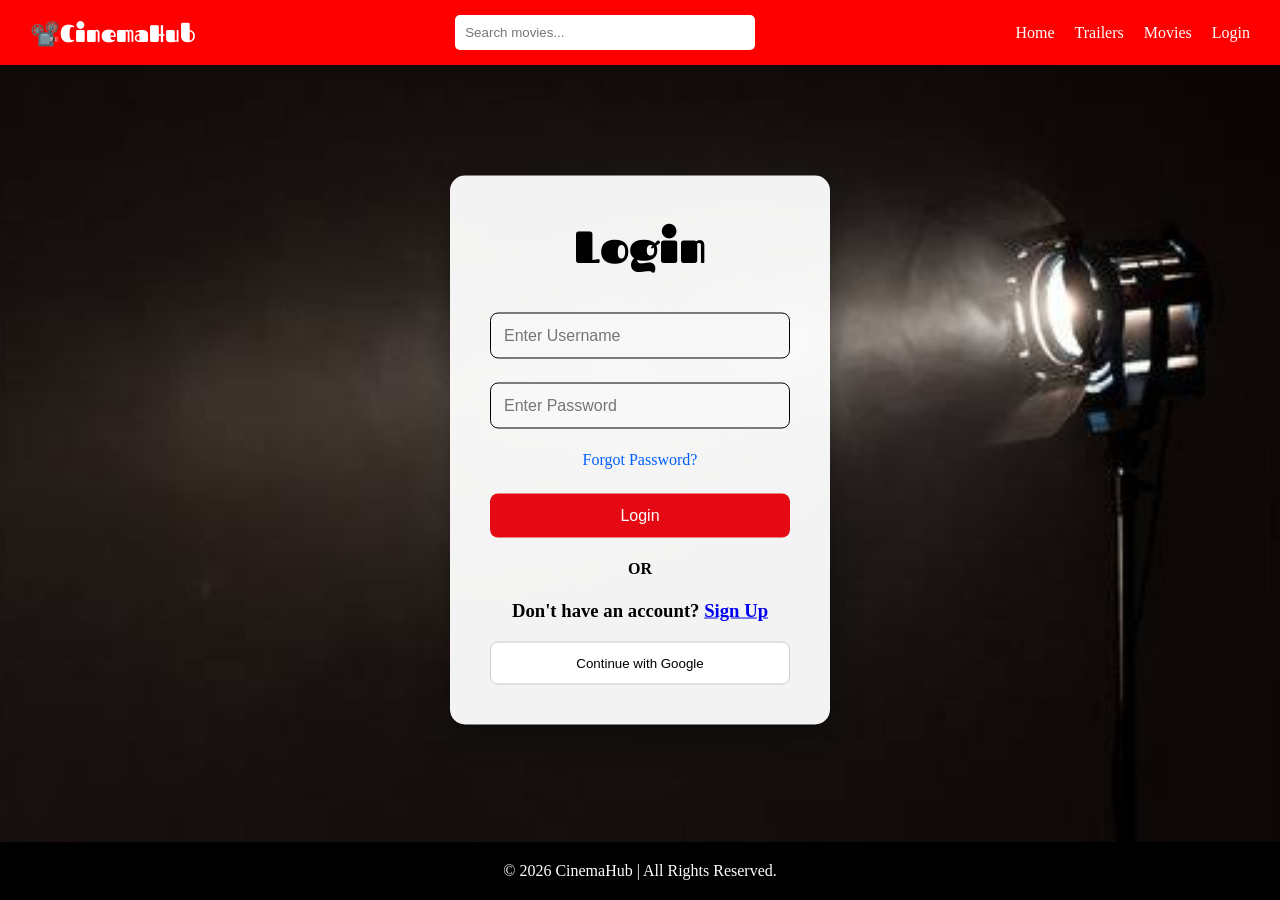
==== login.html @ d34c0db9 "First commit of CinemaHub project" ====
<!DOCTYPE html>
<html lang="en">

<head>
    <meta charset="UTF-8">
    <meta name="viewport" content="width=device-width, initial-scale=1.0">
    <title>Login - CinemaHub</title>

    <link rel="stylesheet" href="about.css">
    <link rel="stylesheet" href="login.css">

    <link rel="preconnect" href="https://fonts.googleapis.com">
    <link rel="preconnect" href="https://fonts.gstatic.com" crossorigin>

    <link href="https://fonts.googleapis.com/css2?family=Fascinate&family=Luckiest+Guy&display=swap" rel="stylesheet">
<link rel="stylesheet" href="responsive.css">
</head>

<body>

    <div class="header">
        <nav>
            <h1 class="fascinate-regular">📽️CinemaHub</h1>

            <input type="search" placeholder="Search movies..." id="searchInput">

            <ul>
                <li><a href="about.html">Home</a></li>
                <li><a href="trailers.html">Trailers</a></li>
                <li><a href="movies.html">Movies</a></li>
                <li><a href="login.html">Login</a></li>
            </ul>
        </nav>
    </div>

    <div class="container">

        <div class="login-page">
            <h1>Login</h1>
        </div>

        <input type="text" placeholder="Enter Username">

        <input type="password" placeholder="Enter Password">

        <div class="forgot-password">
            <a href="#">Forgot Password?</a>
        </div>

        <button class="login-btn">Login</button>

        <div class="divide">
            <span>OR</span>
        </div>

        <div class="signup-button">
            <h3>
                Don't have an account?
                <a href="#">Sign Up</a>
            </h3>
        </div>

        <button class="google-btn">
            Continue with Google
        </button>

    </div>

    <footer>
        <p>&copy; 2026 CinemaHub | All Rights Reserved.</p>
    </footer>

</body>

</html>
---- about.css ----
* {
    padding: 0;
    margin: 0;
}

nav {
    background-color: #ff0000;
    color: #ffffff;
    padding: 15px 30px;

    display: flex;
    justify-content: space-between;
    align-items: center;
}

h1 {
    font-family: "Fascinate", system-ui;
    font-weight: 400;
    margin: 0;
}

ul {
    list-style: none;
    display: flex;
    gap: 20px;
    margin: 0;
    padding: 0;
}

nav a {
    text-decoration: none;
    color: #ffffff;
}

nav a:hover {
    color: yellow;
    transition: 0.3s;
}

.hero {
    background: linear-gradient(rgba(0, 0, 0, 0.6), rgba(0, 0, 0, 0.6)),
        url("images/cinema.jpg");
    background-size: cover;
    background-position: center;
    background-repeat: no-repeat;
    color: white;
    text-align: center;
    padding: 80px 20px;
}

.hero h1 {
    font-size: 50px;
}

.hero p {
    font-size: 20px;
    margin-top: 10px;
}

.matemasie-regular {
    font-family: "Matemasie", sans-serif;
    font-weight: 400;
    font-style: normal;
}

.mission,
.why {
    width: 80%;
    margin: 50px auto;
    text-align: center;
    line-height: 1.8;
}

.why ul {
    list-style: none;
    padding: 0;
}

.why li {
    margin: 15px 0;
    font-size: 20px;
}

footer {
    background: black;
    color: white;
    text-align: center;
    padding: 20px;
    margin-top: 60px;
}

#searchInput {
    padding: 10px;
    width: 300px;
    border: none;
    border-radius: 5px;
}
main {
    flex: 1;
}
html, body {
    height: 100%;
}

body {
    min-height: 100vh;
    display: flex;
    flex-direction: column;
}

main {
    flex: 1;
}

footer {
    background: black;
    color: white;
    text-align: center;
    padding: 20px;
    margin-top: auto;
}
---- login.css ----
* {
    margin: 0;
    padding: 0;
    box-sizing: border-box;
}

/* Background */

body {
    background: url("images/cinema.jpg");
    background-size: cover;
    background-position: center;
    background-repeat: no-repeat;
    min-height: 100vh;
}

/* Login Card */

.container {

    position: absolute;

    top: 50%;
    left: 50%;

    transform: translate(-50%, -50%);

    /* width: 380px; */
  width: 90%;
    max-width: 380px;
    padding: 40px;

    background: rgba(255, 255, 255, 0.95);

    border-radius: 15px;

    box-shadow: 0 10px 30px rgba(0, 0, 0, 0.4);

    display: flex;
    flex-direction: column;
    align-items: center;
}

/* Heading */

.login-page h1 {

    margin-bottom: 25px;

    font-size: 45px;
}

/* Input Fields */

.container input {

    width: 100%;

    padding: 13px;

    margin: 12px 0;

    border: 1px solid #000000;

    border-radius: 8px;

    background: #f8f8f8;

    font-size: 16px;

    transition: .3s;
}

.container input:focus {

    outline: none;

    border-color: #e50914;

    box-shadow: 0 0 8px rgba(229, 9, 20, .4);
}

/* Forgot Password */

.forgot-password {

    margin: 10px 0;
}

.forgot-password a {

    color: #005eff;

    text-decoration: none;
}

.forgot-password a:hover {

    text-decoration: underline;
}

/* Login Button */

.login-btn {

    width: 100%;

    padding: 13px;

    margin-top: 15px;

    border: none;

    border-radius: 8px;

    background: #e50914;

    color: white;

    font-size: 16px;

    cursor: pointer;

    transition: .3s;
}

.login-btn:hover {

    background: #b20710;
}

/* OR */

.divide {

    margin: 22px 0;

    font-weight: bold;
}

/* Sign Up */

.signup-button {

    margin-bottom: 20px;

    text-align: center;
}

/* Google Button */

.google-btn {

    width: 100%;

    padding: 13px;

    border-radius: 8px;

    border: 1px solid #ccc;

    background: white;

    cursor: pointer;

    transition: .3s;
}

.google-btn:hover {

    background: #f3f3f3;
}
footer {
    position: fixed;
    bottom: 0;
    left: 0;
    width: 100%;

    background: black;
    color: white;
    text-align: center;
    padding: 20px;
}
---- responsive.css ----
@media screen and (max-width: 992px) {

    /* Navbar */

    nav {
        flex-direction: column;
        gap: 15px;
        padding: 15px;
    }

    #searchInput {
        width: 80%;
    }

    ul {
        flex-wrap: wrap;
        justify-content: center;
        gap: 15px;
    }

    /* Movies page */

    .movie-card1,
    .movie-card2,
    .movie-card3,
    .movie-card4 {

        width: 90%;
        flex-direction: column;
        text-align: center;
        padding: 20px;
    }

    .details {
        margin-left: 0;
        margin-top: 20px;
    }

    .book {
        margin-top: 20px;
    }

    /* Login page */

    .container {
        width: 90%;
        max-width: 400px;
    }

    /* Hero section */

    .hero h1 {
        font-size: 40px;
    }

    .hero p {
        font-size: 18px;
    }
}

@media screen and (max-width: 600px) {

    /* Navbar */

    nav {
        flex-direction: column;
        align-items: center;
        padding: 15px;
    }

    ul {
        flex-direction: column;
        gap: 10px;
        text-align: center;
    }

    #searchInput {
        width: 100%;
        max-width: 250px;
    }

    /* Hero */

    .hero {
        padding: 50px 15px;
    }

    .hero h1 {
        font-size: 32px;
    }

    .hero p {
        font-size: 16px;
    }

    /* About sections */

    .mission,
    .why {
        width: 95%;
    }

    .why li {
        font-size: 16px;
    }

    /* Trailer cards */

    .movie-card {
        flex-basis: 100%;
    }

    .movie-card img {
        height: auto;
    }

    /* Movies page */

    .movie-card1,
    .movie-card2,
    .movie-card3,
    .movie-card4 {

        width: 95%;
        flex-direction: column;
        text-align: center;
        padding: 15px;
    }

    .poster img {
        width: 120px;
        height: 180px;
    }

    .details h2 {
        font-size: 22px;
    }

    .details p {
        font-size: 15px;
    }

    .buttons {
        display: flex;
        flex-direction: column;
        gap: 10px;
    }

    .buttons button,
    .book button {
        width: 100%;
    }

    /* Login page */

    .container {

        width: 90%;
        max-width: 350px;

        padding: 25px;
    }

    .login-page h1 {
        font-size: 35px;
    }
}
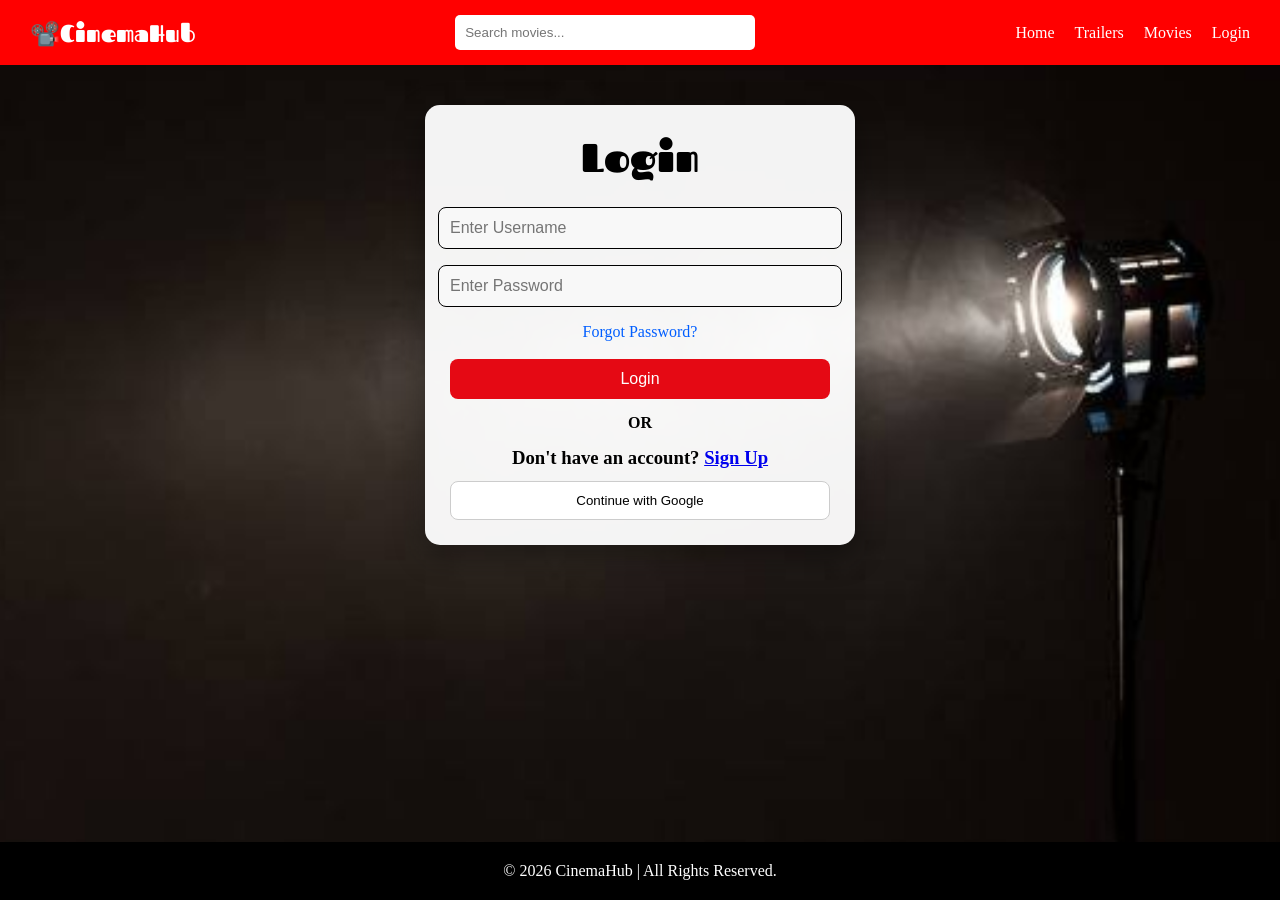
==== commit d1058509: "Updated responsive design" ====
--- a/login.html
+++ b/login.html
@@ -6,7 +6,7 @@
     <meta name="viewport" content="width=device-width, initial-scale=1.0">
     <title>Login - CinemaHub</title>
 
-    <link rel="stylesheet" href="about.css">
+    <link rel="stylesheet" href="index.css">
     <link rel="stylesheet" href="login.css">
 
     <link rel="preconnect" href="https://fonts.googleapis.com">
@@ -25,7 +25,7 @@
             <input type="search" placeholder="Search movies..." id="searchInput">
 
             <ul>
-                <li><a href="about.html">Home</a></li>
+                <li><a href="index.html">Home</a></li>
                 <li><a href="trailers.html">Trailers</a></li>
                 <li><a href="movies.html">Movies</a></li>
                 <li><a href="login.html">Login</a></li>
--- a/index.css
+++ b/index.css
@@ -0,0 +1,121 @@
+* {
+    padding: 0;
+    margin: 0;
+}
+
+nav {
+    background-color: #ff0000;
+    color: #ffffff;
+    padding: 15px 30px;
+
+    display: flex;
+    justify-content: space-between;
+    align-items: center;
+}
+
+h1 {
+    font-family: "Fascinate", system-ui;
+    font-weight: 400;
+    margin: 0;
+}
+
+ul {
+    list-style: none;
+    display: flex;
+    gap: 20px;
+    margin: 0;
+    padding: 0;
+}
+
+nav a {
+    text-decoration: none;
+    color: #ffffff;
+}
+
+nav a:hover {
+    color: yellow;
+    transition: 0.3s;
+}
+
+.hero {
+    background: linear-gradient(rgba(0, 0, 0, 0.6), rgba(0, 0, 0, 0.6)),
+        url("images/cinema.jpg");
+    background-size: cover;
+    background-position: center;
+    background-repeat: no-repeat;
+    color: white;
+    text-align: center;
+    padding: 80px 20px;
+}
+
+.hero h1 {
+    font-size: 50px;
+}
+
+.hero p {
+    font-size: 20px;
+    margin-top: 10px;
+}
+
+.matemasie-regular {
+    font-family: "Matemasie", sans-serif;
+    font-weight: 400;
+    font-style: normal;
+}
+
+.mission,
+.why {
+    width: 80%;
+    margin: 50px auto;
+    text-align: center;
+    line-height: 1.8;
+}
+
+.why ul {
+    list-style: none;
+    padding: 0;
+}
+
+.why li {
+    margin: 15px 0;
+    font-size: 20px;
+}
+
+footer {
+    background: black;
+    color: white;
+    text-align: center;
+    padding: 20px;
+    margin-top: 60px;
+}
+
+#searchInput {
+    padding: 10px;
+    width: 300px;
+    border: none;
+    border-radius: 5px;
+}
+main {
+    flex: 1;
+}
+html, body {
+    height: 100%;
+}
+
+body {
+    min-height: 100vh;
+    display: flex;
+    flex-direction: column;
+}
+
+main {
+    flex: 1;
+}
+
+footer {
+    background: black;
+    color: white;
+    text-align: center;
+    padding: 20px;
+    margin-top: auto;
+}
--- a/login.css
+++ b/login.css
@@ -1,64 +1,63 @@
-* {
-    margin: 0;
-    padding: 0;
-    box-sizing: border-box;
+html,
+body {
+    min-height: 100%;
+    background-color: #000;
 }
 
-/* Background */
+body {
+    min-height: 100vh;
 
-body {
-    background: url("images/cinema.jpg");
+    background-image: url("images/cinema.jpg");
     background-size: cover;
     background-position: center;
     background-repeat: no-repeat;
-    min-height: 100vh;
+    background-attachment: fixed;
 }
-
-/* Login Card */
+/* ============================= */
+/* LOGIN CONTAINER */
+/* ============================= */
 
 .container {
 
-    position: absolute;
-
-    top: 50%;
-    left: 50%;
-
-    transform: translate(-50%, -50%);
-
-    /* width: 380px; */
-  width: 90%;
+    position: relative;
+    width: 90%;
     max-width: 380px;
-    padding: 40px;
-
+    margin: 40px auto 80px;
+    padding: 25px;
     background: rgba(255, 255, 255, 0.95);
-
     border-radius: 15px;
-
     box-shadow: 0 10px 30px rgba(0, 0, 0, 0.4);
 
     display: flex;
     flex-direction: column;
     align-items: center;
+
 }
 
-/* Heading */
+
+/* ============================= */
+/* LOGIN HEADING */
+/* ============================= */
 
 .login-page h1 {
+    margin-bottom: 15px;
 
-    margin-bottom: 25px;
+    font-size: 40px;
 
-    font-size: 45px;
+    color: black;
 }
 
-/* Input Fields */
+
+/* ============================= */
+/* INPUT FIELDS */
+/* ============================= */
 
 .container input {
-
     width: 100%;
 
-    padding: 13px;
+    padding: 11px;
 
-    margin: 12px 0;
+    margin: 8px 0;
 
     border: 1px solid #000000;
 
@@ -68,46 +67,47 @@
 
     font-size: 16px;
 
-    transition: .3s;
+    transition: 0.3s;
 }
 
 .container input:focus {
-
     outline: none;
 
     border-color: #e50914;
 
-    box-shadow: 0 0 8px rgba(229, 9, 20, .4);
+    box-shadow: 0 0 8px rgba(229, 9, 20, 0.4);
 }
 
-/* Forgot Password */
+
+/* ============================= */
+/* FORGOT PASSWORD */
+/* ============================= */
 
 .forgot-password {
-
-    margin: 10px 0;
+    margin: 8px 0;
 }
 
 .forgot-password a {
-
     color: #005eff;
 
     text-decoration: none;
 }
 
 .forgot-password a:hover {
-
     text-decoration: underline;
 }
 
-/* Login Button */
+
+/* ============================= */
+/* LOGIN BUTTON */
+/* ============================= */
 
 .login-btn {
-
     width: 100%;
 
-    padding: 13px;
+    padding: 11px;
 
-    margin-top: 15px;
+    margin-top: 10px;
 
     border: none;
 
@@ -121,39 +121,48 @@
 
     cursor: pointer;
 
-    transition: .3s;
+    transition: 0.3s;
 }
 
 .login-btn:hover {
-
     background: #b20710;
 }
 
+
+/* ============================= */
 /* OR */
+/* ============================= */
 
 .divide {
-
-    margin: 22px 0;
+    margin: 15px 0;
 
     font-weight: bold;
+
+    color: black;
 }
 
-/* Sign Up */
+
+/* ============================= */
+/* SIGN UP */
+/* ============================= */
 
 .signup-button {
-
-    margin-bottom: 20px;
+    margin-bottom: 12px;
 
     text-align: center;
+
+    color: black;
 }
 
-/* Google Button */
+
+/* ============================= */
+/* GOOGLE BUTTON */
+/* ============================= */
 
 .google-btn {
-
     width: 100%;
 
-    padding: 13px;
+    padding: 11px;
 
     border-radius: 8px;
 
@@ -163,21 +172,9 @@
 
     cursor: pointer;
 
-    transition: .3s;
+    transition: 0.3s;
 }
 
 .google-btn:hover {
-
     background: #f3f3f3;
-}
-footer {
-    position: fixed;
-    bottom: 0;
-    left: 0;
-    width: 100%;
-
-    background: black;
-    color: white;
-    text-align: center;
-    padding: 20px;
-}
+}
--- a/responsive.css
+++ b/responsive.css
@@ -1,30 +1,41 @@
+/* ================================================= */
+/* TABLET / SMALL LAPTOP */
+/* ================================================= */
+
 @media screen and (max-width: 992px) {
 
-    /* Navbar */
+    /* ============================= */
+    /* NAVBAR */
+    /* ============================= */
 
     nav {
-        flex-direction: column;
+        flex-wrap: wrap;
+        justify-content: space-between;
         gap: 15px;
-        padding: 15px;
+        padding: 15px 20px;
     }
 
     #searchInput {
-        width: 80%;
-    }
-
-    ul {
+        width: 250px;
+        max-width: 40%;
+    }
+
+    nav ul {
+        display: flex;
         flex-wrap: wrap;
         justify-content: center;
         gap: 15px;
     }
 
-    /* Movies page */
+
+    /* ============================= */
+    /* MOVIES PAGE */
+    /* ============================= */
 
     .movie-card1,
     .movie-card2,
     .movie-card3,
     .movie-card4 {
-
         width: 90%;
         flex-direction: column;
         text-align: center;
@@ -40,14 +51,20 @@
         margin-top: 20px;
     }
 
-    /* Login page */
+
+    /* ============================= */
+    /* LOGIN */
+    /* ============================= */
 
     .container {
         width: 90%;
         max-width: 400px;
     }
 
-    /* Hero section */
+
+    /* ============================= */
+    /* HERO */
+    /* ============================= */
 
     .hero h1 {
         font-size: 40px;
@@ -58,28 +75,80 @@
     }
 }
 
+
+/* ================================================= */
+/* MOBILE */
+/* ================================================= */
+
 @media screen and (max-width: 600px) {
 
-    /* Navbar */
+    /* ============================= */
+    /* FIXED HEADER */
+    /* ============================= */
+
+    .header {
+        position: fixed;
+        top: 0;
+        left: 0;
+        width: 100%;
+        z-index: 1000;
+    }
+
+    body {
+        padding-top: 145px;
+    }
+
+
+    /* ============================= */
+    /* MOBILE NAVBAR */
+    /* ============================= */
 
     nav {
-        flex-direction: column;
+        flex-direction: row;
+        flex-wrap: wrap;
+        justify-content: center;
         align-items: center;
-        padding: 15px;
-    }
-
-    ul {
-        flex-direction: column;
-        gap: 10px;
+        gap: 8px;
+        padding: 10px;
+    }
+
+    nav h1 {
+        width: 100%;
         text-align: center;
+        font-size: 27px;
+        margin: 0;
     }
 
     #searchInput {
         width: 100%;
         max-width: 250px;
-    }
-
-    /* Hero */
+        padding: 8px;
+    }
+
+    nav ul {
+        width: 100%;
+        display: flex;
+        flex-direction: row;
+        justify-content: center;
+        align-items: center;
+        flex-wrap: wrap;
+        gap: 12px;
+        margin: 0;
+        padding: 0;
+    }
+
+    nav ul li {
+        list-style: none;
+    }
+
+    nav ul li a {
+        font-size: 14px;
+    }
+
+
+    /* ============================= */
+    /* HERO */
+    /* ============================= */
 
     .hero {
         padding: 50px 15px;
@@ -93,7 +162,10 @@
         font-size: 16px;
     }
 
-    /* About sections */
+
+    /* ============================= */
+    /* ABOUT SECTIONS */
+    /* ============================= */
 
     .mission,
     .why {
@@ -104,32 +176,67 @@
         font-size: 16px;
     }
 
-    /* Trailer cards */
+
+    /* ============================= */
+    /* TRAILER CARDS */
+    /* ============================= */
+
+    .movies-container {
+        background: transparent;
+        margin: 20px 15px;
+        gap: 20px;
+    }
 
     .movie-card {
         flex-basis: 100%;
+        max-width: 350px;
     }
 
     .movie-card img {
         height: auto;
-    }
-
-    /* Movies page */
+        max-height: 400px;
+        object-fit: cover;
+    }
+
+
+    /* ============================= */
+    /* MOVIES PAGE */
+    /* ============================= */
 
     .movie-card1,
     .movie-card2,
     .movie-card3,
     .movie-card4 {
-
         width: 95%;
         flex-direction: column;
         text-align: center;
         padding: 15px;
     }
 
+    /* CENTER POSTER */
+
+    .poster {
+        width: 100%;
+        display: flex;
+        justify-content: center;
+        align-items: center;
+    }
+
     .poster img {
+        display: block;
         width: 120px;
         height: 180px;
+        object-fit: cover;
+        margin: 0 auto;
+    }
+
+
+    /* MOVIE DETAILS */
+
+    .details {
+        margin-left: 0;
+        margin-top: 20px;
+        text-align: center;
     }
 
     .details h2 {
@@ -139,6 +246,9 @@
     .details p {
         font-size: 15px;
     }
+
+
+    /* BUTTONS */
 
     .buttons {
         display: flex;
@@ -151,17 +261,52 @@
         width: 100%;
     }
 
-    /* Login page */
+
+    /* ============================= */
+    /* LOGIN PAGE */
+    /* ============================= */
 
     .container {
+        position: relative;
+        top: auto;
+        left: auto;
+        transform: none;
 
         width: 90%;
-        max-width: 350px;
-
-        padding: 25px;
+        max-width: 400px;
+
+        margin: 30px auto 60px;
+        padding: 22px;
     }
 
     .login-page h1 {
         font-size: 35px;
+        margin-bottom: 12px;
+    }
+
+    .container input {
+        padding: 10px;
+        margin: 7px 0;
+    }
+
+    .login-btn,
+    .google-btn {
+        padding: 10px;
+    }
+
+    .divide {
+        margin: 13px 0;
+    }
+
+
+    /* ============================= */
+    /* FOOTER */
+    /* ============================= */
+
+    footer {
+        position: relative;
+        width: 100%;
+        margin-top: auto;
+        padding: 20px;
     }
 }
